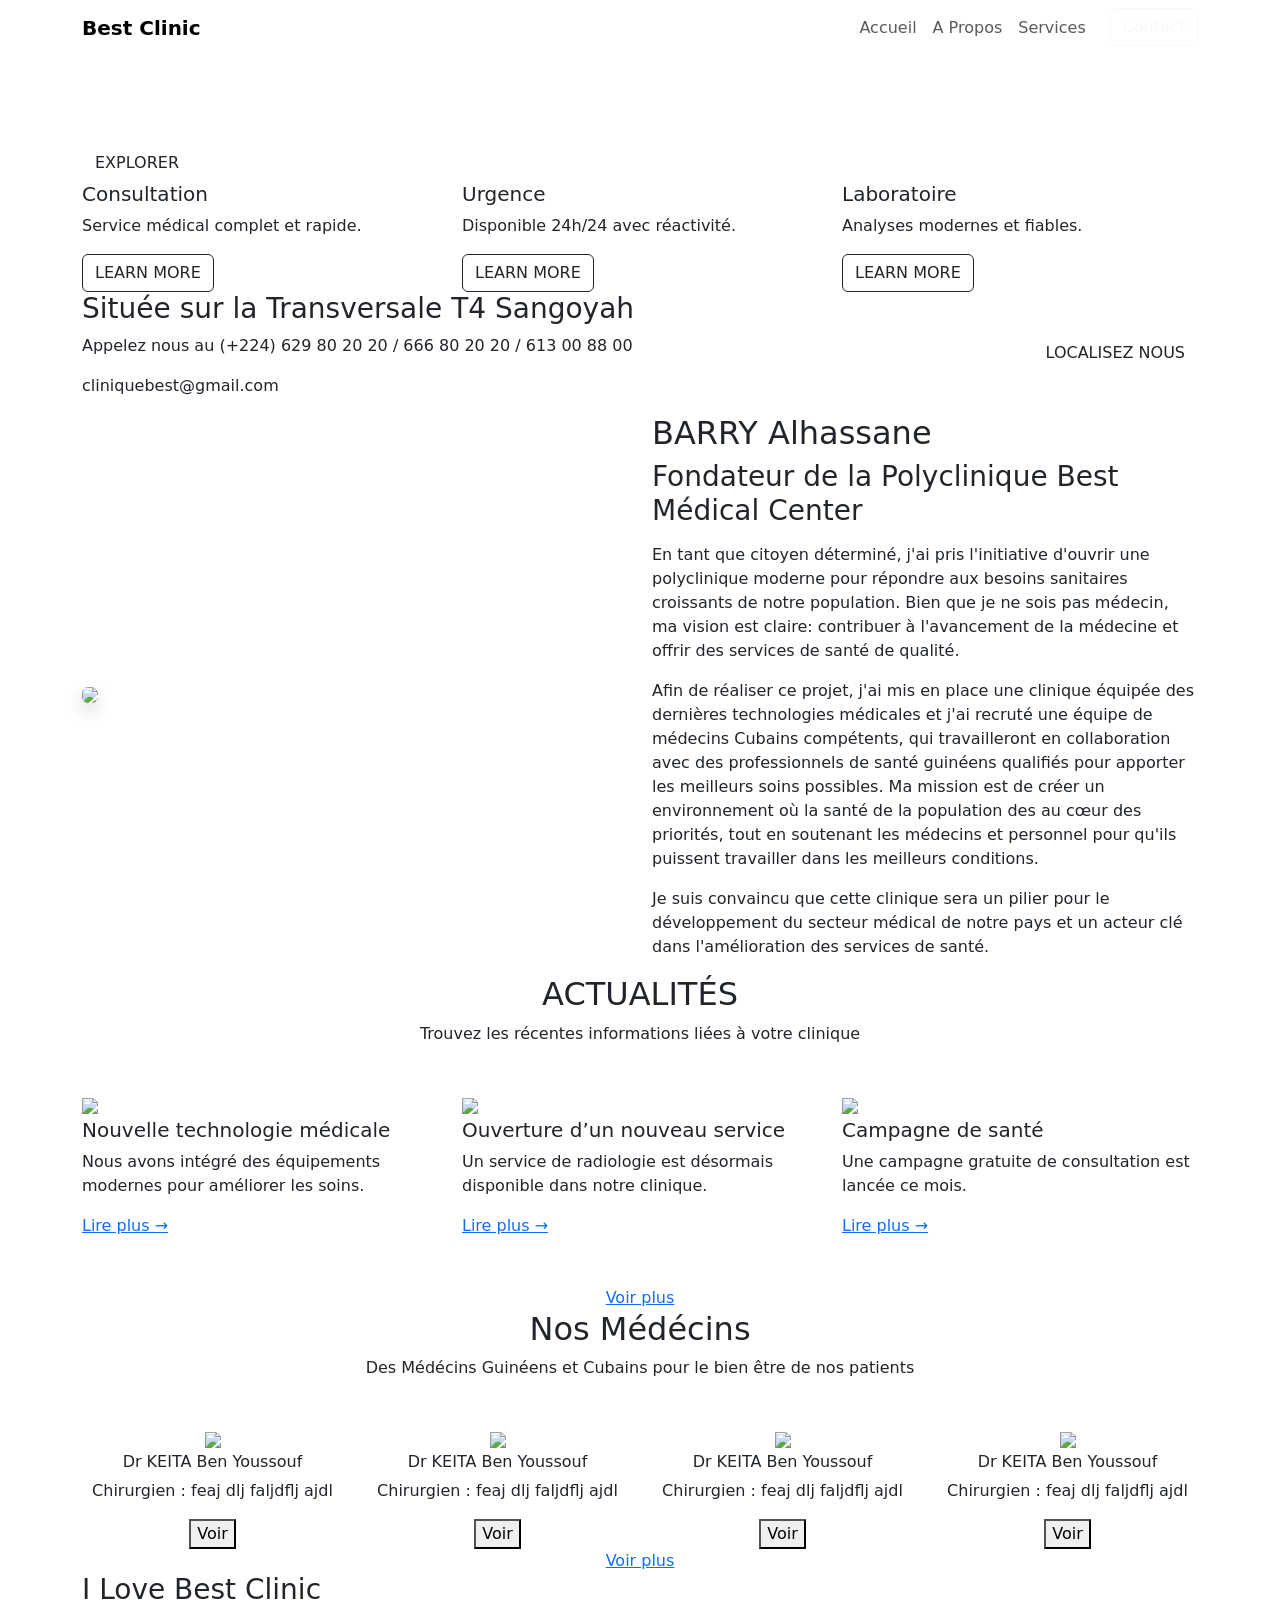
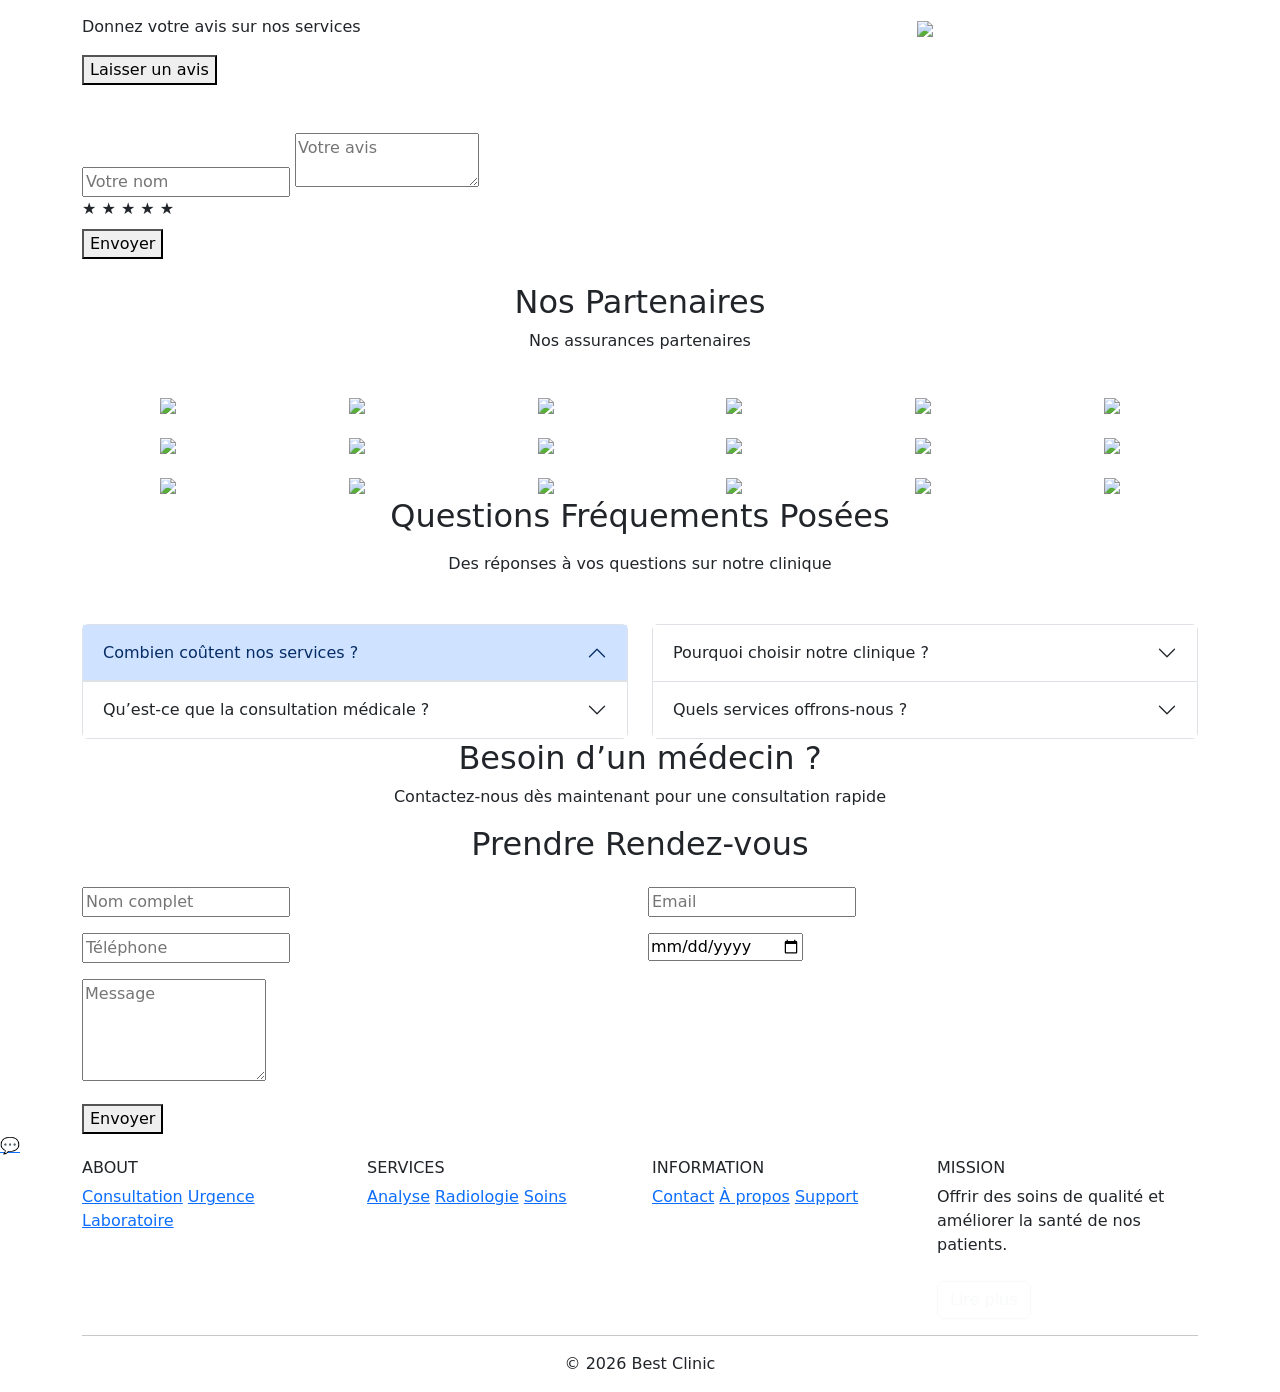
==== index.html @ c576cc49 "Add files via upload" ====
<!DOCTYPE html>
<html lang="fr">
<head>
<meta charset="UTF-8">
<title>Clinic Premium</title>
<meta name="viewport" content="width=device-width, initial-scale=1.0">

<link href="https://cdn.jsdelivr.net/npm/bootstrap@5.3.3/dist/css/bootstrap.min.css" rel="stylesheet">
<link rel="stylesheet" href="css/style.css">
</head>


<body>



<!-- NAVBAR -->
<nav class="navbar navbar-expand-lg fixed-top nav-stax">
<div class="container">
<a class="navbar-brand fw-bold" href="#">Best Clinic</a>

<button class="navbar-toggler" data-bs-toggle="collapse" data-bs-target="#menu">
<span class="navbar-toggler-icon"></span>
</button>

<div class="collapse navbar-collapse" id="menu">
<ul class="navbar-nav ms-auto">
<li class="nav-item"><a class="nav-link" href="#">Accueil</a></li>
<li class="nav-item"><a class="nav-link" href="#">A Propos</a></li>
<li class="nav-item"><a class="nav-link" href="#">Services</a></li>
<li class="nav-item">
<a class="btn btn-outline-light ms-3">Contact</a>
</li>
</ul>
</div>
</div>
</nav>

<!-- HERO -->
<section class="hero-stax">

<div class="overlay"></div>

<div class="container hero-content">
<div class="row">
<div class="col-md-6 text-white">

<h1 class="hero-title">Bienvenu sur votre site médical.</h1>

<p class="hero-text">
Clinique moderne avec équipements de pointe et équipe qualifiée.
</p>

<a href="#" class="btn btn-main">EXPLORER</a>

</div>
</div>
</div>

</section>

<!-- CARDS (FLOATING) -->
<section class="cards-stax">
<div class="container">

<div class="row g-4 justify-content-center">

<div class="col-md-4">
<div class="card-stax">
<h5>Consultation</h5>
<p>Service médical complet et rapide.</p>
<button class="btn btn-outline-dark">LEARN MORE</button>
</div>
</div>

<div class="col-md-4">
<div class="card-stax">
<h5>Urgence</h5>
<p>Disponible 24h/24 avec réactivité.</p>
<button class="btn btn-outline-dark">LEARN MORE</button>
</div>
</div>

<div class="col-md-4">
<div class="card-stax">
<h5>Laboratoire</h5>
<p>Analyses modernes et fiables.</p>
<button class="btn btn-outline-dark">LEARN MORE</button>
</div>
</div>

</div>

</div>

</section>


<section class="block-section">
<div class="container d-flex justify-content-between align-items-center">

<div>
<h3>Située sur la Transversale T4 Sangoyah</h3>
<p>Appelez nous au (+224) 629 80 20 20 / 666 80 20 20 / 613 00 88 00</p>
<p>cliniquebest@gmail.com</p>
</div>

<a href="#" class="btn btn-main">LOCALISEZ NOUS</a>

</div>
</section>



<section class="section-pro">
<div class="container">

<div class="row align-items-center">

<div class="col-md-6">
<img src="images/directeur.jpg" class="img-fluid rounded shadow">
</div>

<div class="col-md-6">
<h2>BARRY Alhassane </h2>
<h3>Fondateur de la Polyclinique Best Médical Center</h3>
<p>
<p>
En tant que citoyen déterminé, j'ai pris l'initiative d'ouvrir une polyclinique moderne pour répondre
aux besoins sanitaires croissants de notre population. Bien que je ne sois pas médecin, ma vision est claire:
 contribuer à l'avancement de la médecine et offrir des services de santé de qualité. 
</p>
<p>
Afin de réaliser ce projet, j'ai mis en place une clinique équipée des dernières technologies médicales 
et j'ai recruté une équipe de médecins Cubains compétents, qui travailleront en collaboration avec des 
professionnels de santé guinéens qualifiés pour apporter les meilleurs soins possibles. Ma mission est 
de créer un environnement où la santé de la population des au cœur des priorités, tout en soutenant les
 médecins et personnel pour qu'ils puissent travailler dans les meilleurs conditions.
</p>
Je suis convaincu que cette clinique sera un pilier pour le développement du secteur médical de notre
 pays et un acteur clé dans l'amélioration des services de santé.
</p>
</div>

</div>

</div>
</section>



<section class="actu-section">
<div class="container">

<div class="text-center mb-5">
<h2>ACTUALITÉS</h2>
<p>Trouvez les récentes informations liées à votre clinique</p>
</div>

<div class="row g-4">

<!-- CARD 1 -->
<div class="col-md-4">
<div class="actu-card">
<img src="images/drs5.jpg">
<div class="actu-content">
<h5>Nouvelle technologie médicale</h5>
<p>Nous avons intégré des équipements modernes pour améliorer les soins.</p>
<a href="#">Lire plus →</a>
</div>
</div>
</div>

<!-- CARD 2 -->
<div class="col-md-4">
<div class="actu-card">
<img src="images/drs4.jpg">
<div class="actu-content">
<h5>Ouverture d’un nouveau service</h5>
<p>Un service de radiologie est désormais disponible dans notre clinique.</p>
<a href="#">Lire plus →</a>
</div>
</div>
</div>

<!-- CARD 3 -->
<div class="col-md-4">
<div class="actu-card">
<img src="images/drs3.jpg">
<div class="actu-content">
<h5>Campagne de santé</h5>
<p>Une campagne gratuite de consultation est lancée ce mois.</p>
<a href="#">Lire plus →</a>
</div>
</div>
</div>

</div>

<!-- BOUTON -->
<div class="text-center mt-5">
<a href="#" class="btn-main">Voir plus</a>
</div>

</div>
</section>


<section class="shop-section">
<div class="container text-center">

<h2>Nos Médécins</h2>
<p class="subtitle">Des Médécins Guinéens et Cubains pour le bien être de nos patients</p>

<div class="row g-4 mt-4">

<div class="col-md-3">
<div class="product-card">
<img src="images/dir2.png">
<h6>Dr KEITA Ben Youssouf</h6>
<p>Chirurgien : feaj dlj faljdflj ajdl</p>
<button class="btn-outline-dark">Voir</button>
</div>
</div>

<div class="col-md-3">
<div class="product-card">
<img src="images/dir2.png">
<h6>Dr KEITA Ben Youssouf</h6>
<p>Chirurgien : feaj dlj faljdflj ajdl</p>
<button class="btn-outline-dark">Voir</button>
</div>
</div>

<div class="col-md-3">
<div class="product-card">
<img src="images/dir2.png">
<h6>Dr KEITA Ben Youssouf</h6>
<p>Chirurgien : feaj dlj faljdflj ajdl</p>
<button class="btn-outline-dark">Voir</button>
</div>
</div>

<div class="col-md-3">
<div class="product-card">
<img src="images/dir2.png">
<h6>Dr KEITA Ben Youssouf</h6>
<p>Chirurgien : feaj dlj faljdflj ajdl</p>
<button class="btn-outline-dark">Voir</button>
</div>
</div>

</div>

<a href="#" class="btn-main mt-4">Voir plus</a>

</div>
</section>


<section class="avis-section">
<div class="container">

<div class="row align-items-center">

<div class="col-md-6">
<h3>I Love Best Clinic</h3>
<p>Donnez votre avis sur nos services</p>

<button class="btn-main" onclick="toggleForm()">Laisser un avis</button>
</div>

<div class="col-md-6 text-center">
<img src="images/directeur.jpg" class="img-fluid avis-img">
</div>

</div>

<!-- FORMULAIRE -->
<div id="avisForm" class="avis-form mt-5">

<input type="text" id="nom" placeholder="Votre nom">

<textarea id="message" placeholder="Votre avis"></textarea>

<!-- ETOILES -->
<div class="stars">
<span onclick="setRating(1)">★</span>
<span onclick="setRating(2)">★</span>
<span onclick="setRating(3)">★</span>
<span onclick="setRating(4)">★</span>
<span onclick="setRating(5)">★</span>
</div>

<button onclick="addComment()" class="btn-main mt-2">Envoyer</button>

</div>

<!-- LISTE -->
<div id="commentsList" class="mt-4"></div>

</div>
</section>


<section class="partners-section">
<div class="container text-center">

<h2>Nos Partenaires</h2>
<p class="subtitle">Nos assurances partenaires</p>

<div class="row g-3 mt-4">

<!-- 20 LOGOS -->
<!-- Tu peux remplacer les images -->

<div class="col-6 col-md-3 col-lg-2">
<div class="partner-card">
<img src="images/ass1.png">
</div>
</div>

<div class="col-6 col-md-3 col-lg-2">
<div class="partner-card">
<img src="images/ass2.png">
</div>
</div>

<div class="col-6 col-md-3 col-lg-2">
<div class="partner-card">
<img src="images/ass3.jpg">
</div>
</div>

<div class="col-6 col-md-3 col-lg-2">
<div class="partner-card">
<img src="images/ass4.jpg">
</div>
</div>

<div class="col-6 col-md-3 col-lg-2">
<div class="partner-card">
<img src="images/ass5.png">
</div>
</div>

<div class="col-6 col-md-3 col-lg-2">
<div class="partner-card">
<img src="images/ass6.jpg">
</div>
</div>

<!-- DUPLIQUE jusqu'à 20 -->
<div class="col-6 col-md-3 col-lg-2"><div class="partner-card"><img src="images/ass1.png"></div></div>
<div class="col-6 col-md-3 col-lg-2"><div class="partner-card"><img src="images/ass2.png"></div></div>
<div class="col-6 col-md-3 col-lg-2"><div class="partner-card"><img src="images/ass3.jpg"></div></div>
<div class="col-6 col-md-3 col-lg-2"><div class="partner-card"><img src="images/ass4.jpg"></div></div>
<div class="col-6 col-md-3 col-lg-2"><div class="partner-card"><img src="images/ass5.png"></div></div>
<div class="col-6 col-md-3 col-lg-2"><div class="partner-card"><img src="images/ass6.jpg"></div></div>
<div class="col-6 col-md-3 col-lg-2"><div class="partner-card"><img src="images/ass7.png"></div></div>
<div class="col-6 col-md-3 col-lg-2"><div class="partner-card"><img src="images/ass8.png"></div></div>
<div class="col-6 col-md-3 col-lg-2"><div class="partner-card"><img src="images/ass8.png"></div></div>
<div class="col-6 col-md-3 col-lg-2"><div class="partner-card"><img src="images/sogeac.png"></div></div>
<div class="col-6 col-md-3 col-lg-2"><div class="partner-card"><img src="images/ass4.jpg"></div></div>
<div class="col-6 col-md-3 col-lg-2"><div class="partner-card"><img src="images/ass4.jpg"></div></div>

</div>

</div>
</section>

<section class="faq-section">
<div class="container">

<h2 class="text-center mb-3">Questions Fréquements Posées</h2>
<p class="text-center subtitle mb-5">
Des réponses à vos questions sur notre clinique
</p>

<div class="row">

<div class="col-md-6">

<div class="accordion" id="faq1">

<div class="accordion-item">
<button class="accordion-button" data-bs-toggle="collapse" data-bs-target="#q1">
Combien coûtent nos services ?
</button>
<div id="q1" class="accordion-collapse collapse">
<div class="accordion-body">
Les prix varient selon le service choisi.
</div>
</div>
</div>

<div class="accordion-item">
<button class="accordion-button collapsed" data-bs-toggle="collapse" data-bs-target="#q2">
Qu’est-ce que la consultation médicale ?
</button>
<div id="q2" class="accordion-collapse collapse">
<div class="accordion-body">
Un examen complet avec un médecin qualifié.
</div>
</div>
</div>

</div>

</div>

<div class="col-md-6">

<div class="accordion" id="faq2">

<div class="accordion-item">
<button class="accordion-button collapsed" data-bs-toggle="collapse" data-bs-target="#q3">
Pourquoi choisir notre clinique ?
</button>
<div id="q3" class="accordion-collapse collapse">
<div class="accordion-body">
Nous offrons des soins modernes et professionnels.
</div>
</div>
</div>

<div class="accordion-item">
<button class="accordion-button collapsed" data-bs-toggle="collapse" data-bs-target="#q4">
Quels services offrons-nous ?
</button>
<div id="q4" class="accordion-collapse collapse">
<div class="accordion-body">
Consultation, urgence, laboratoire et plus.
</div>
</div>
</div>

</div>

</div>

</div>

</div>
</section>


<section class="cta-section text-center">

<h2>Besoin d’un médecin ?</h2>
<p>Contactez-nous dès maintenant pour une consultation rapide</p>


</section>



<section class="rdv-section">
<div class="container">

<h2 class="text-center mb-4">Prendre Rendez-vous</h2>

<form class="rdv-form">

<div class="row g-3">

<div class="col-md-6">
<input type="text" placeholder="Nom complet" required>
</div>

<div class="col-md-6">
<input type="email" placeholder="Email" required>
</div>

<div class="col-md-6">
<input type="tel" placeholder="Téléphone" required>
</div>

<div class="col-md-6">
<input type="date" required>
</div>

<div class="col-12">
<textarea placeholder="Message" rows="4"></textarea>
</div>

</div>

<button class="btn-main mt-3">Envoyer</button>

</form>

</div>
</section>


<a href="https://wa.me/224XXXXXXXXX" class="whatsapp-btn">💬</a>





<footer class="footer-stax">
<div class="container">

<div class="row">

<div class="col-md-3">
<h6>ABOUT</h6>
<a href="#">Consultation</a>
<a href="#">Urgence</a>
<a href="#">Laboratoire</a>
</div>

<div class="col-md-3">
<h6>SERVICES</h6>
<a href="#">Analyse</a>
<a href="#">Radiologie</a>
<a href="#">Soins</a>
</div>

<div class="col-md-3">
<h6>INFORMATION</h6>
<a href="#">Contact</a>
<a href="#">À propos</a>
<a href="#">Support</a>
</div>

<div class="col-md-3">
<h6>MISSION</h6>
<p>
Offrir des soins de qualité et améliorer la santé de nos patients.
</p>

<a href="#" class="btn btn-outline-light mt-2">Lire plus</a>
</div>

</div>

<hr>

<div class="text-center mt-3">
<p>© 2026 Best Clinic</p>
</div>

</div>
</footer>



<script src="https://cdn.jsdelivr.net/npm/bootstrap@5.3.3/dist/js/bootstrap.bundle.min.js"></script>

<script>
window.addEventListener("scroll", function() {
document.querySelector(".nav-stax").classList.toggle("scrolled", window.scrollY > 50);
});
</script>


<script>
const elements = document.querySelectorAll('.fade-up');

window.addEventListener('scroll', () => {
    elements.forEach(el => {
        const pos = el.getBoundingClientRect().top;
        if (pos < window.innerHeight - 50) {
            el.classList.add('show');
        }
    });
});
</script>

<script>
let rating = 0;

function toggleForm() {
    let form = document.getElementById("avisForm");
    form.style.display = form.style.display === "block" ? "none" : "block";
}

function setRating(r) {
    rating = r;

    document.querySelectorAll(".stars span").forEach((star, index) => {
        star.classList.toggle("active", index < r);
    });
}

function addComment() {
    let nom = document.getElementById("nom").value;
    let message = document.getElementById("message").value;

    if(nom === "" || message === "" || rating === 0) return;

    let comment = { nom, message, rating };

    let comments = JSON.parse(localStorage.getItem("comments")) || [];
    comments.push(comment);
    localStorage.setItem("comments", JSON.stringify(comments));

    displayComments();

    document.getElementById("nom").value = "";
    document.getElementById("message").value = "";
}

function displayComments() {
    let comments = JSON.parse(localStorage.getItem("comments")) || [];
    let list = document.getElementById("commentsList");
    list.innerHTML = "";

    comments.forEach(c => {
        let stars = "★".repeat(c.rating) + "☆".repeat(5 - c.rating);

        let div = document.createElement("div");
        div.classList.add("comment-box");

        div.innerHTML = `
            <strong>${c.nom}</strong>
            <p>${stars}</p>
            <p>${c.message}</p>
        `;

        list.appendChild(div);
    });
}

window.onload = displayComments;
</script>

<script>
const faders = document.querySelectorAll('.fade-in');

window.addEventListener('scroll', () => {
    faders.forEach(el => {
        if (el.getBoundingClientRect().top < window.innerHeight - 50) {
            el.classList.add('show');
        }
    });
});
</script>

</body>

</html>
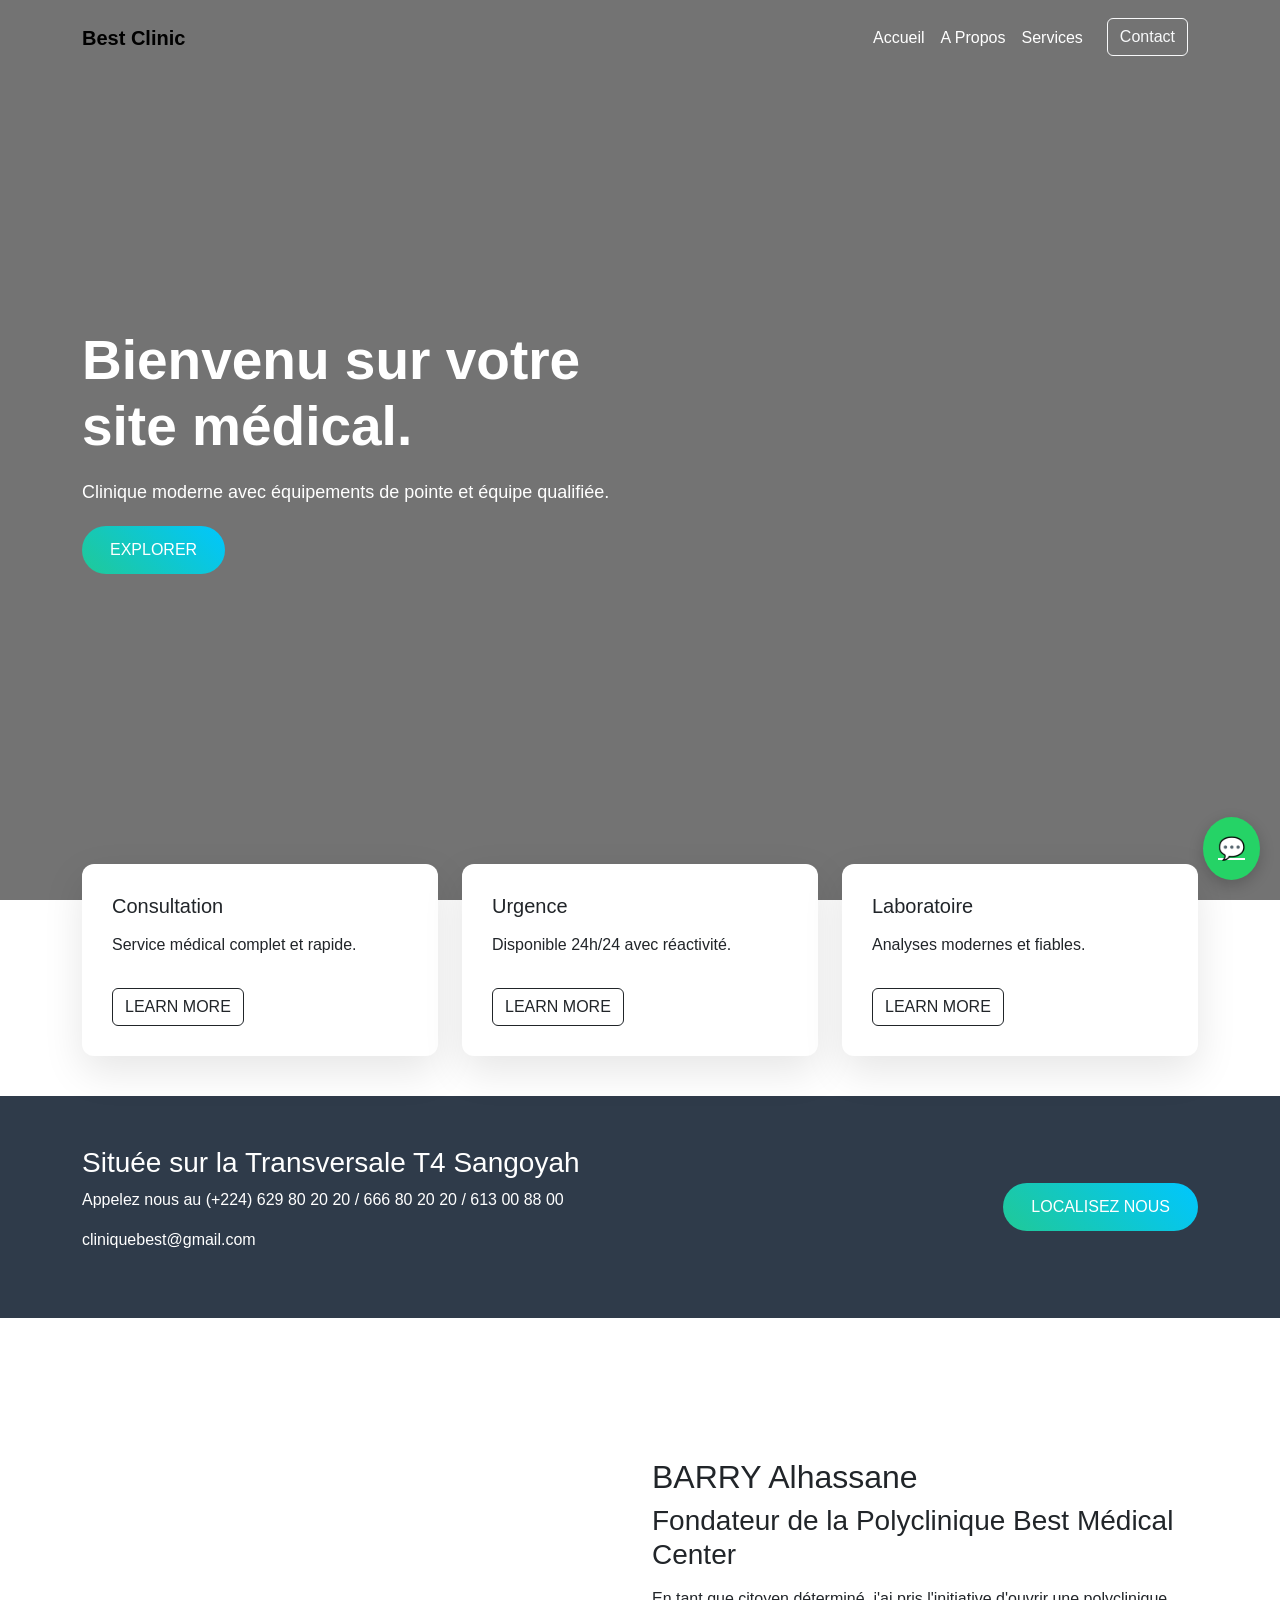
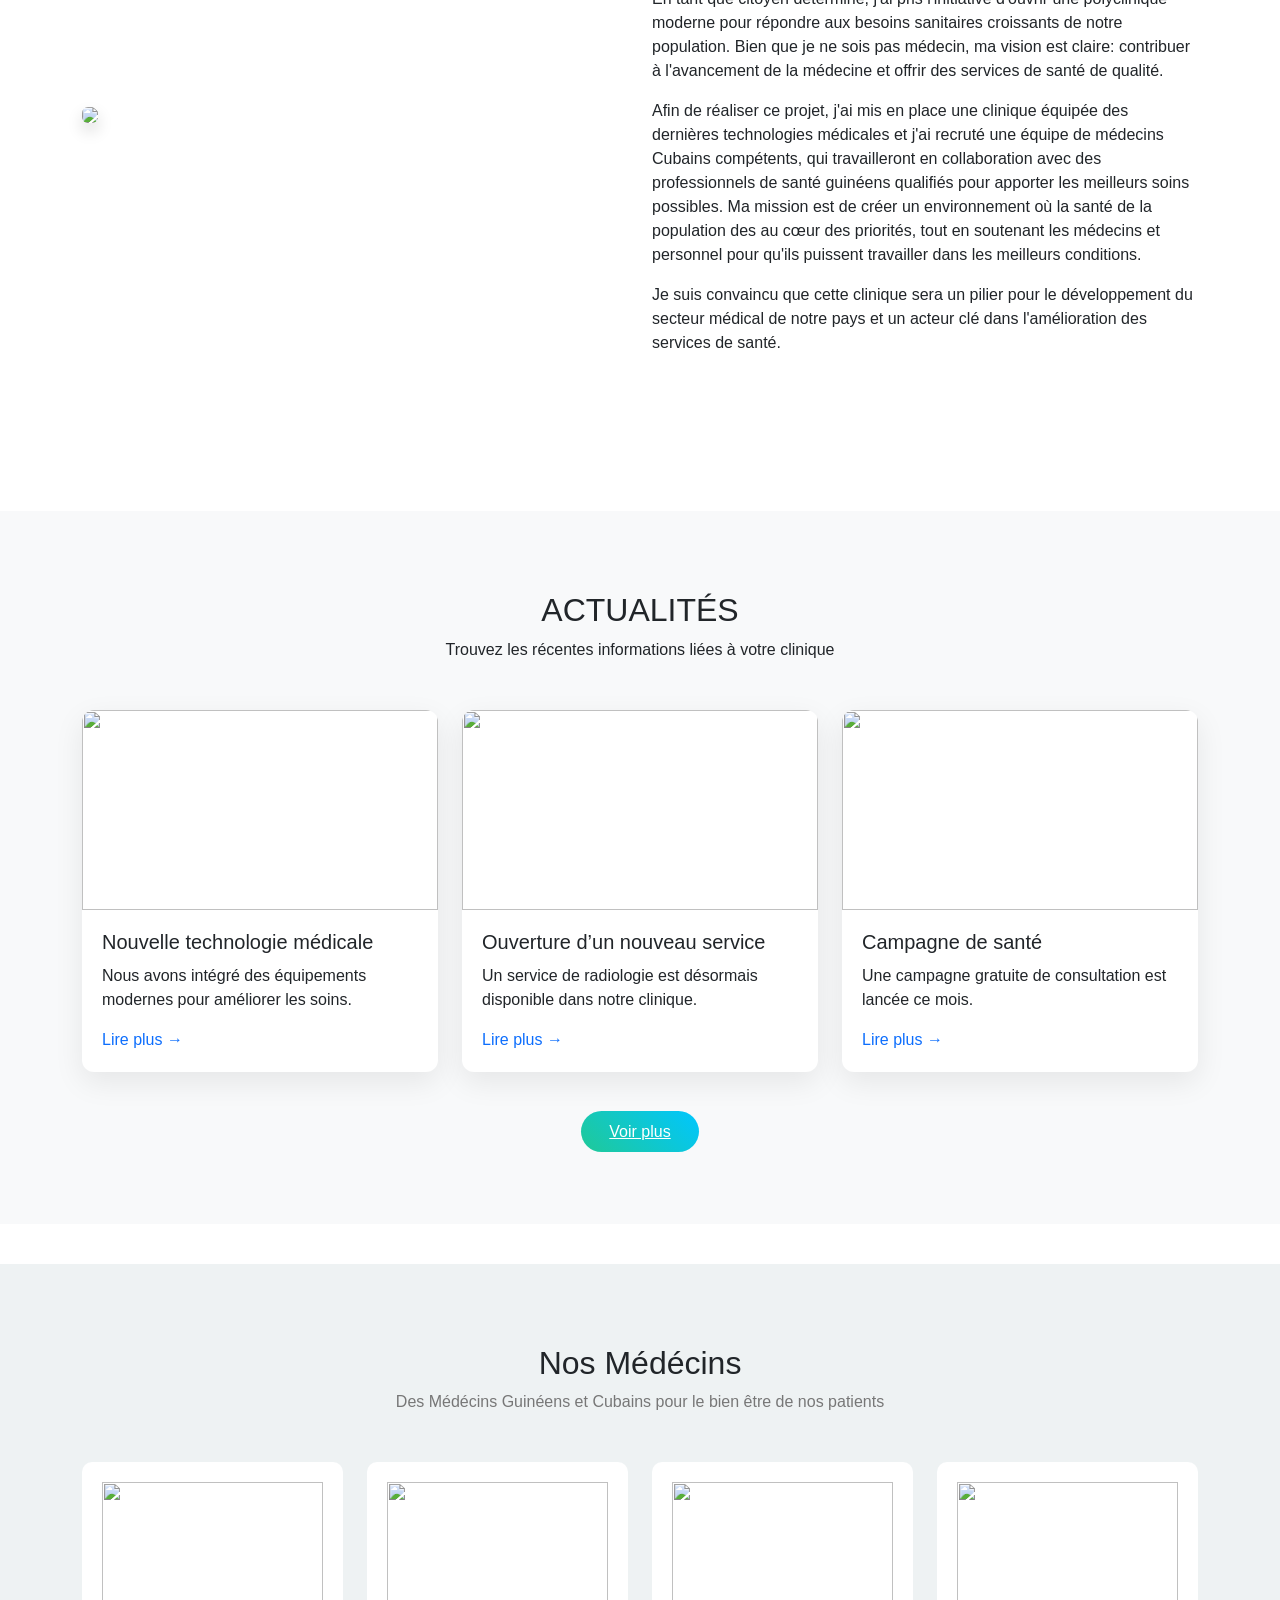
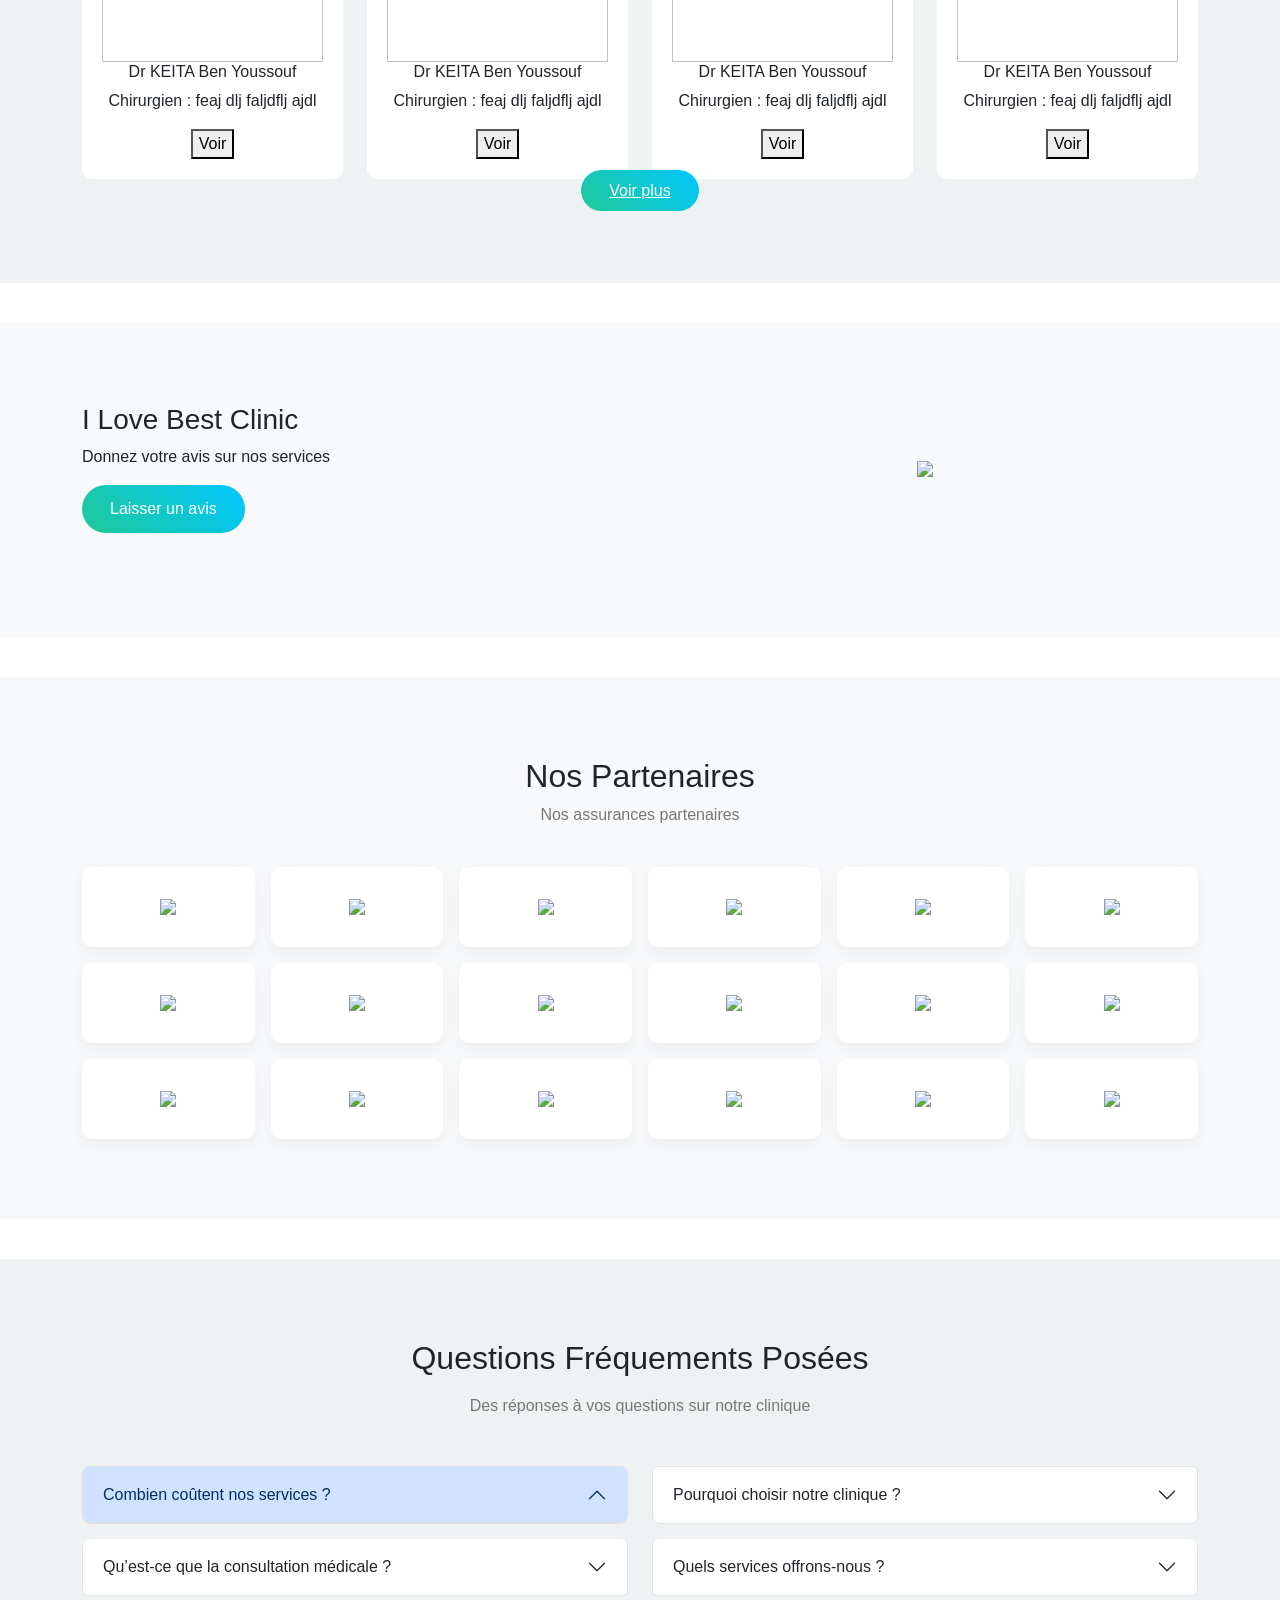
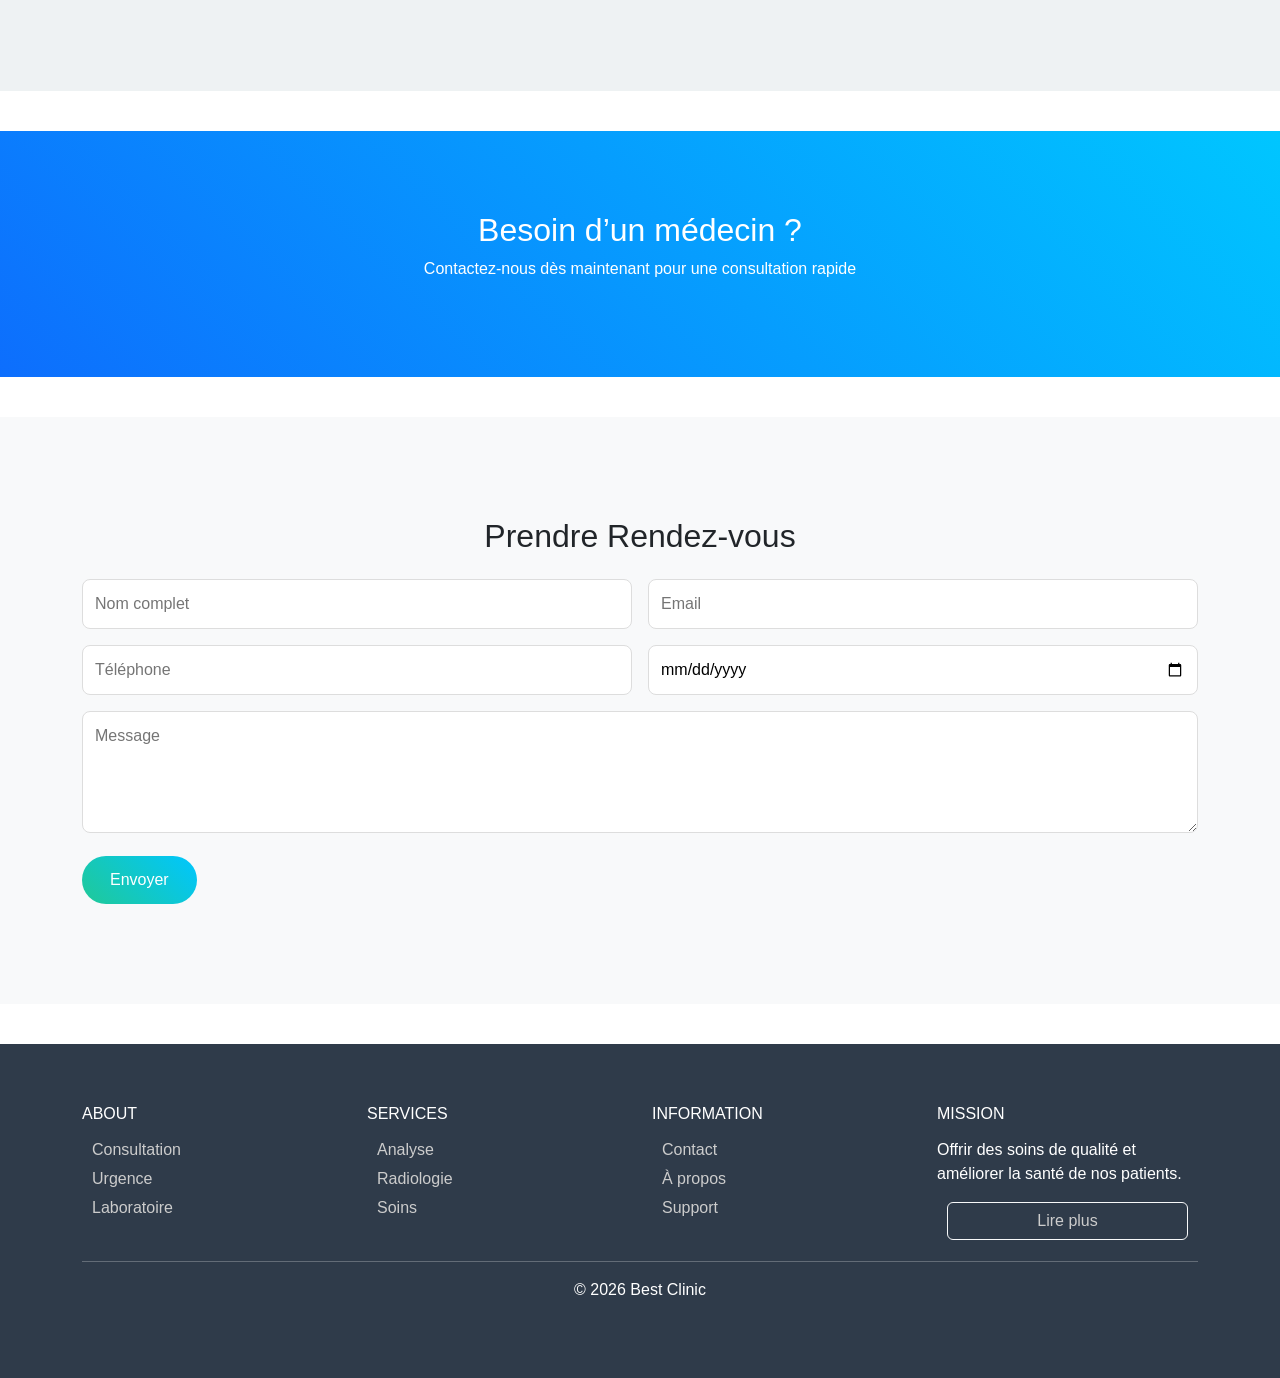
==== commit 5b7fb2c0: "Update index.html" ====
--- a/index.html
+++ b/index.html
@@ -6,7 +6,7 @@
 <meta name="viewport" content="width=device-width, initial-scale=1.0">
 
 <link href="https://cdn.jsdelivr.net/npm/bootstrap@5.3.3/dist/css/bootstrap.min.css" rel="stylesheet">
-<link rel="stylesheet" href="css/style.css">
+<link rel="stylesheet" href="style.css">
 </head>
 
 
@@ -642,4 +642,4 @@
 
 </body>
 
-</html>+</html>
--- a/style.css
+++ b/style.css
@@ -0,0 +1,543 @@
+body {
+    font-family: 'Segoe UI', sans-serif;
+}
+
+/* NAVBAR */
+.nav-stax {
+    background: transparent;
+    transition: 0.3s;
+}
+
+.nav-stax .nav-link {
+    color: white;
+}
+
+.nav-stax.scrolled {
+    background: white;
+    box-shadow: 0 5px 20px rgba(0,0,0,0.1);
+}
+
+.nav-stax.scrolled .nav-link {
+    color: black;
+}
+
+/* HERO */
+.hero-stax {
+    height: 100vh;
+    background: url('images/ass') center/cover no-repeat;
+    position: relative;
+    display: flex;
+    align-items: center;
+}
+
+.overlay {
+    position: absolute;
+    width: 100%;
+    height: 100%;
+    background: rgba(0,0,0,0.55);
+}
+
+.hero-content {
+    position: relative;
+}
+
+.hero-title {
+    font-size: 55px;
+    font-weight: bold;
+    line-height: 1.2;
+}
+
+.hero-text {
+    margin: 20px 0;
+    font-size: 18px;
+}
+
+/* BUTTON */
+.btn-main {
+    background: #20c997;
+    color: white;
+    padding: 12px 25px;
+    border-radius: 30px;
+}
+
+/* CARDS */
+.cards-stax {
+    margin-top: -100px;
+}
+
+.card-stax {
+
+    background: #ffffff !important;
+    padding: 30px;
+    border-radius: 12px;
+    text-align: left;
+    box-shadow: 0 15px 40px rgba(0,0,0,0.1);
+    transition: 0.3s;
+    position: relative;
+    z-index: 2;
+}
+
+.actu-section {
+    padding: 80px 0;
+    background: #f8f9fa;
+}
+
+/* CARD */
+.actu-card {
+    background: white;
+    border-radius: 12px;
+    overflow: hidden;
+    box-shadow: 0 10px 30px rgba(0,0,0,0.08);
+    transition: 0.3s;
+}
+
+.actu-card img {
+    width: 100%;
+    height: 200px;
+    object-fit: cover;
+}
+
+.actu-content {
+    padding: 20px;
+}
+
+.actu-content h5 {
+    margin-bottom: 10px;
+}
+
+.actu-content a {
+    text-decoration: none;
+    color: #0d6efd;
+    font-weight: 500;
+}
+
+.actu-card:hover {
+    transform: translateY(-8px);
+}
+
+.avis-section {
+    padding: 80px 0;
+    background: #f8f9fa;
+}
+
+.avis-img {
+    max-height: 300px;
+}
+
+/* FORM */
+.avis-form {
+    display: none;
+}
+
+.avis-form input,
+.avis-form textarea {
+    width: 100%;
+    margin-bottom: 10px;
+    padding: 10px;
+    border-radius: 6px;
+    border: 1px solid #ccc;
+}
+
+.stars span {
+    font-size: 25px;
+    cursor: pointer;
+    color: #ccc;
+}
+
+.stars span.active {
+    color: gold;
+}
+
+.comment-box {
+    background: white;
+    padding: 15px;
+    border-radius: 10px;
+    margin-bottom: 10px;
+    box-shadow: 0 5px 15px rgba(0,0,0,0.05);
+}
+
+
+.card-stax:hover {
+    transform: translateY(-10px);
+}
+
+.card-stax h5 {
+    margin-bottom: 15px;
+}
+
+.card-stax button {
+    margin-top: 15px;
+}
+
+
+.block-section {
+    background: #2f3b4a;
+    color: white;
+    padding: 50px 0;
+}
+
+
+.split-section {
+    padding: 80px 0;
+    background: #f8f9fa;
+}
+
+.footer-stax {
+    background: #111;
+    color: white;
+    padding: 50px 0;
+}
+
+.footer-stax a {
+    color: #ccc;
+    margin: 0 10px;
+    text-decoration: none;
+}
+
+.footer-stax a:hover {
+    color: white;
+}
+
+
+.shop-section {
+    background: #eef2f3;
+    padding: 80px 0;
+}
+
+.subtitle {
+    color: #777;
+}
+
+.product-card {
+    background: white;
+    padding: 20px;
+    border-radius: 10px;
+    text-align: center;
+    transition: 0.3s;
+}
+
+.product-card img {
+    width: 100%;
+    height: 180px;
+    object-fit: cover;
+}
+
+.product-card:hover {
+    transform: translateY(-8px);
+}
+
+.testimonial-section {
+    padding: 80px 0;
+    background: #f8f9fa;
+}
+
+.testimonial-img {
+    max-height: 300px;
+}
+
+.portfolio-section {
+    padding: 80px 0;
+}
+
+.grid-img {
+    width: 100%;
+    height: 200px;
+    object-fit: cover;
+    border-radius: 10px;
+    transition: 0.3s;
+}
+
+.grid-img:hover {
+    transform: scale(1.05);
+}
+
+
+.faq-section {
+    background: #eef2f3;
+    padding: 80px 0;
+}
+
+.accordion-item {
+    margin-bottom: 15px;
+    border-radius: 8px;
+    overflow: hidden;
+}
+
+.accordion-button {
+    font-weight: 500;
+}
+
+
+.footer-stax {
+    background: #2f3b4a;
+    color: white;
+    padding: 60px 0;
+}
+
+.footer-stax h6 {
+    margin-bottom: 15px;
+}
+
+.footer-stax a {
+    display: block;
+    color: #ccc;
+    text-decoration: none;
+    margin-bottom: 5px;
+}
+
+.footer-stax a:hover {
+    color: white;
+}
+
+.footer-stax hr {
+    background: #555;
+}
+
+/* ANIMATION AU SCROLL */
+.fade-up {
+    opacity: 0;
+    transform: translateY(40px);
+    transition: 0.8s;
+}
+
+.fade-up.show {
+    opacity: 1;
+    transform: translateY(0);
+}
+
+.card-stax {
+    transition: all 0.4s ease;
+}
+
+.card-stax:hover {
+    transform: translateY(-12px) scale(1.02);
+    box-shadow: 0 25px 60px rgba(0,0,0,0.15);
+}
+
+.btn-main {
+    background: linear-gradient(45deg, #20c997, #00c6ff);
+    color: white;
+    padding: 12px 28px;
+    border-radius: 50px;
+    border: none;
+    transition: 0.4s;
+}
+
+.btn-main:hover {
+    transform: scale(1.08);
+    box-shadow: 0 10px 30px rgba(0,0,0,0.2);
+}
+
+.nav-stax {
+    transition: 0.3s;
+}
+
+.nav-stax.scrolled {
+    background: white;
+    box-shadow: 0 5px 20px rgba(0,0,0,0.1);
+}
+
+.grid-img {
+    transition: 0.4s;
+}
+
+.grid-img:hover {
+    transform: scale(1.07);
+}
+
+
+#loader {
+    position: fixed;
+    width: 100%;
+    height: 100%;
+    background: white;
+    z-index: 9999;
+}
+
+#loader::after {
+    content: "";
+    position: absolute;
+    top: 50%;
+    left: 50%;
+    width: 40px;
+    height: 40px;
+    border: 5px solid #0d6efd;
+    border-top: 5px solid transparent;
+    border-radius: 50%;
+    animation: spin 1s linear infinite;
+}
+
+@keyframes spin {
+    100% { transform: rotate(360deg); }
+}
+
+.section-pro {
+    padding: 100px 0;
+}
+
+.rdv-section {
+    padding: 100px 0;
+    background: #f8f9fa;
+}
+
+.rdv-form input,
+.rdv-form textarea {
+    width: 100%;
+    padding: 12px;
+    border-radius: 8px;
+    border: 1px solid #ddd;
+}
+
+.rdv-form input:focus,
+.rdv-form textarea:focus {
+    outline: none;
+    border-color: #0d6efd;
+}
+
+.whatsapp-btn {
+    position: fixed;
+    bottom: 20px;
+    right: 20px;
+    background: #25D366;
+    color: white;
+    font-size: 22px;
+    padding: 15px;
+    border-radius: 50%;
+    z-index: 999;
+    box-shadow: 0 5px 15px rgba(0,0,0,0.2);
+}
+
+.navbar-toggler {
+    border: none;
+}
+
+.navbar-collapse {
+    
+    padding: 10px;
+}
+
+.cta-section {
+    background: linear-gradient(45deg, #0d6efd, #00c6ff);
+    color: white;
+    padding: 80px 0;
+}
+
+.partners-section {
+    padding: 80px 0;
+    background: #f8f9fa;
+}
+
+.partner-card {
+    background: white;
+    padding: 15px;
+    border-radius: 10px;
+    display: flex;
+    align-items: center;
+    justify-content: center;
+    height: 80px;
+    transition: 0.3s;
+    box-shadow: 0 5px 15px rgba(0,0,0,0.05);
+}
+
+.partner-card img {
+    max-width: 100%;
+    max-height: 50px;
+    object-fit: contain;
+}
+
+/* HOVER PRO */
+.partner-card:hover {
+    transform: scale(1.05);
+    box-shadow: 0 10px 25px rgba(0,0,0,0.1);
+}
+
+@media (max-width: 768px) {
+
+.card-stax {
+    text-align: center;
+}
+
+.cards-stax {
+    margin-top: 0;
+}
+
+}
+
+/* MOBILE HERO */
+@media (max-width: 768px) {
+
+.hero-title {
+    font-size: 28px;
+    text-align: center;
+}
+
+.hero-text {
+    font-size: 14px;
+    text-align: center;
+}
+
+.hero-content {
+    text-align: center;
+}
+
+.hero-stax {
+    height: 80vh;
+}
+
+}
+
+@media (max-width: 768px) {
+
+.nav-stax {
+    background: white !important;
+}
+
+.nav-link {
+    color: black !important;
+    text-align: center;
+    padding: 10px;
+}
+
+}
+
+
+@media (max-width: 768px) {
+
+.slide-track img {
+    width: 120px;
+    margin: 0 10px;
+}
+
+}
+
+@media (max-width: 768px) {
+
+.rdv-form input,
+.rdv-form textarea {
+    font-size: 14px;
+}
+
+}
+
+
+html {
+    scroll-behavior: smooth;
+}
+
+
+
+.fade-in {
+    opacity: 0;
+    transform: translateY(20px);
+    transition: 0.8s;
+}
+
+.fade-in.show {
+    opacity: 1;
+    transform: translateY(0);
+}
+
+/* ESPACE ENTRE SECTIONS */
+section {
+    margin-bottom: 40px;
+}
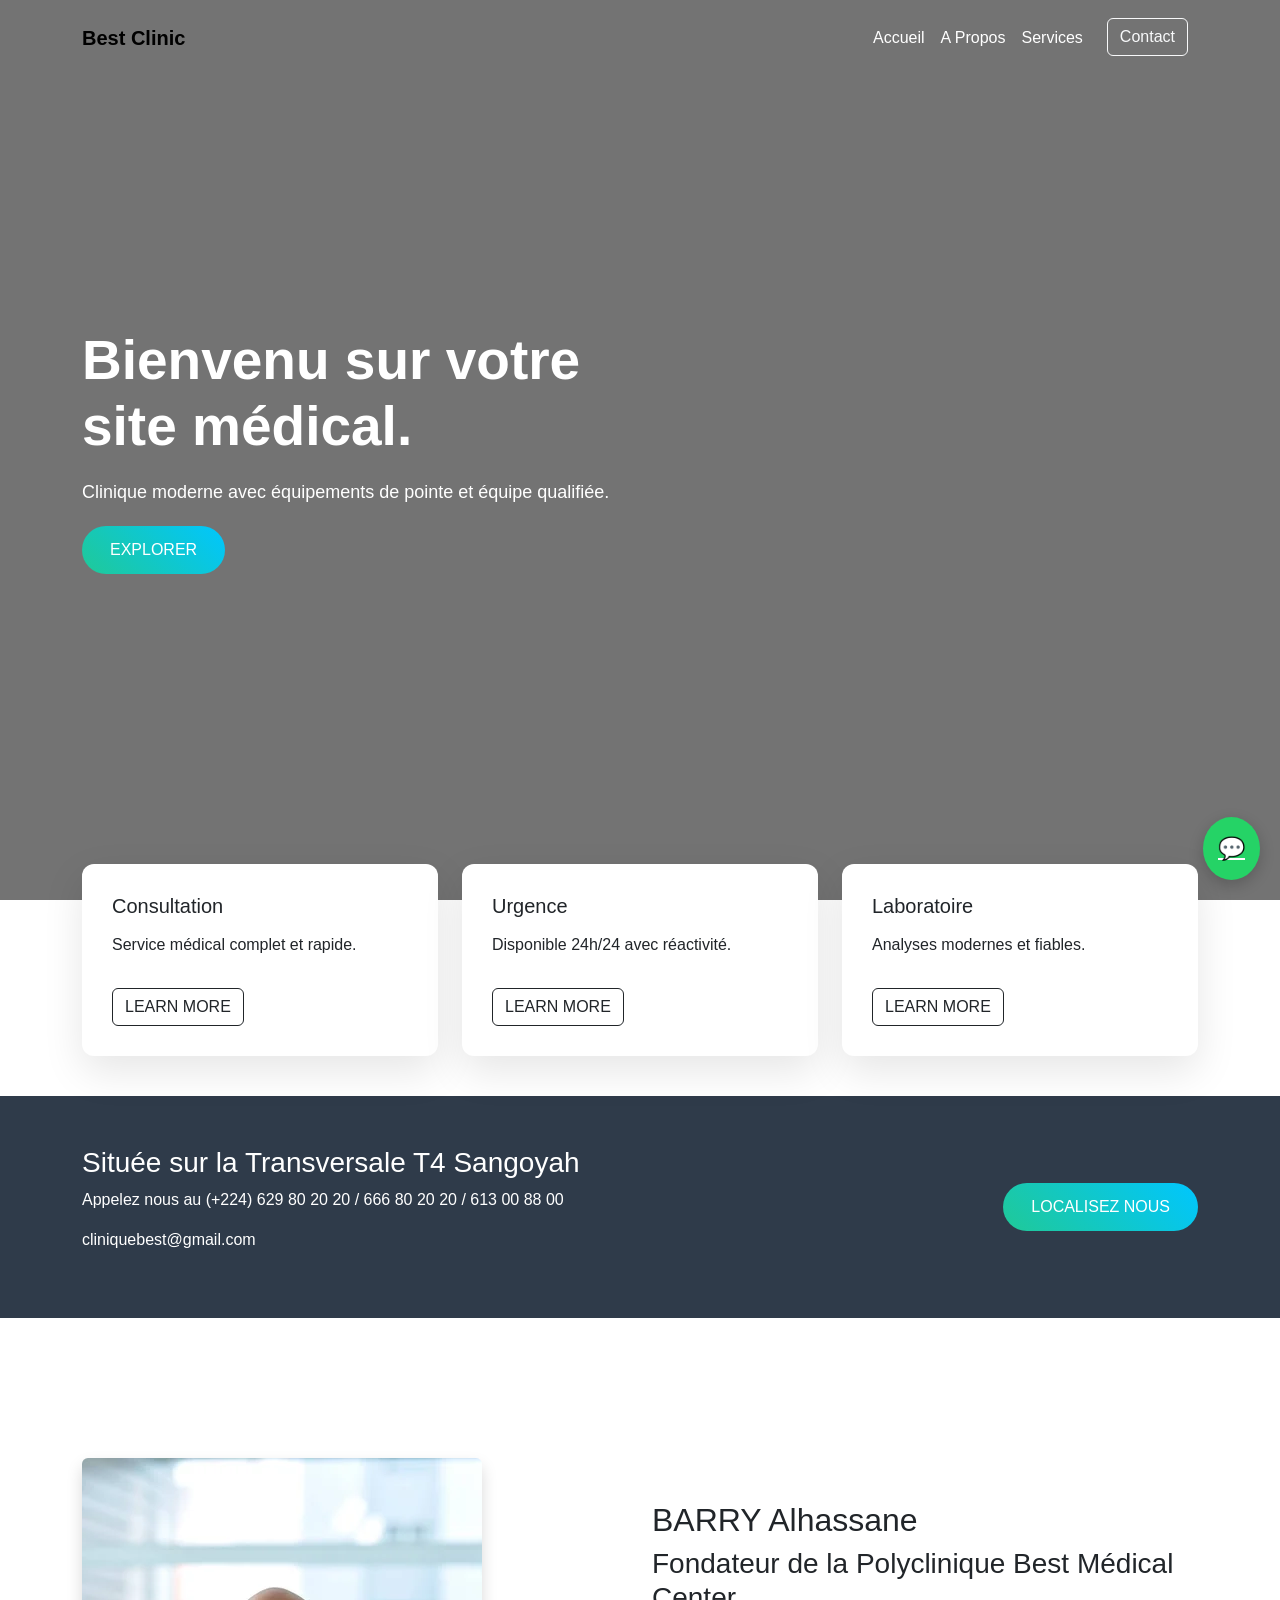
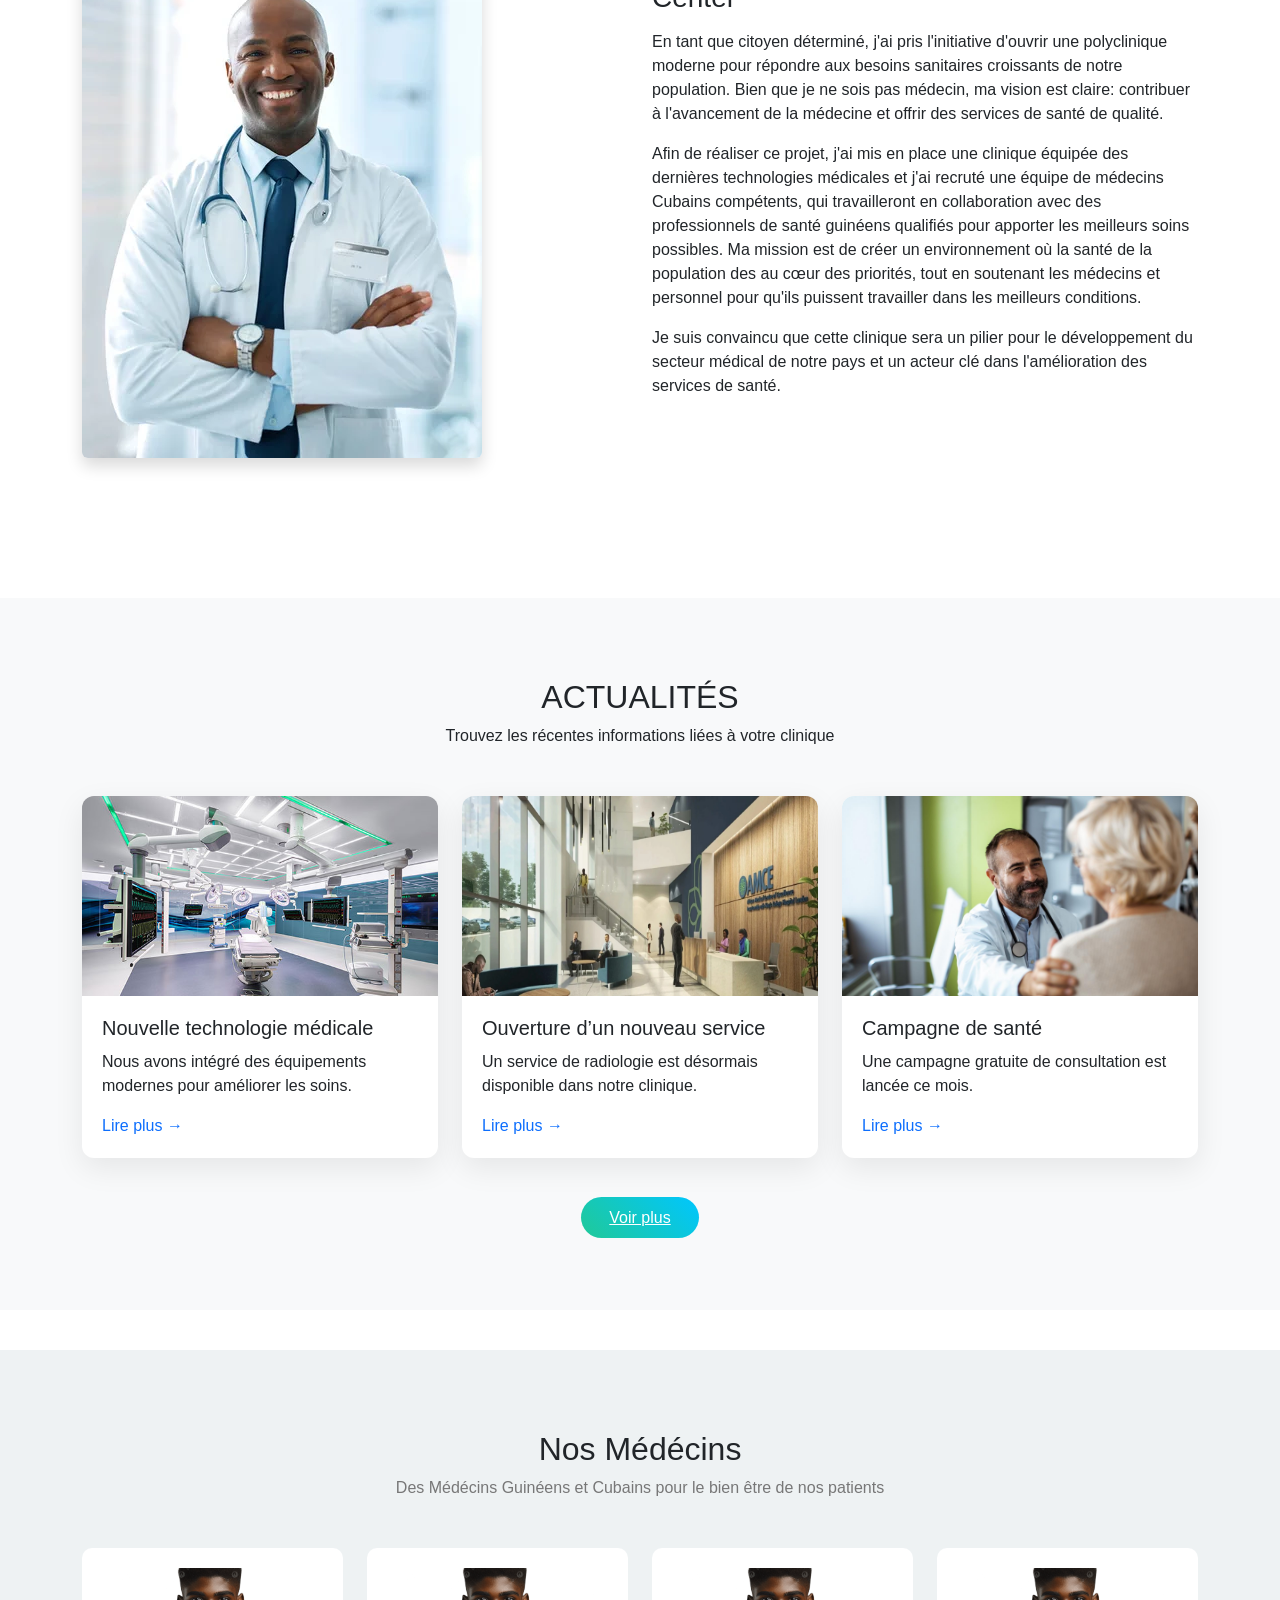
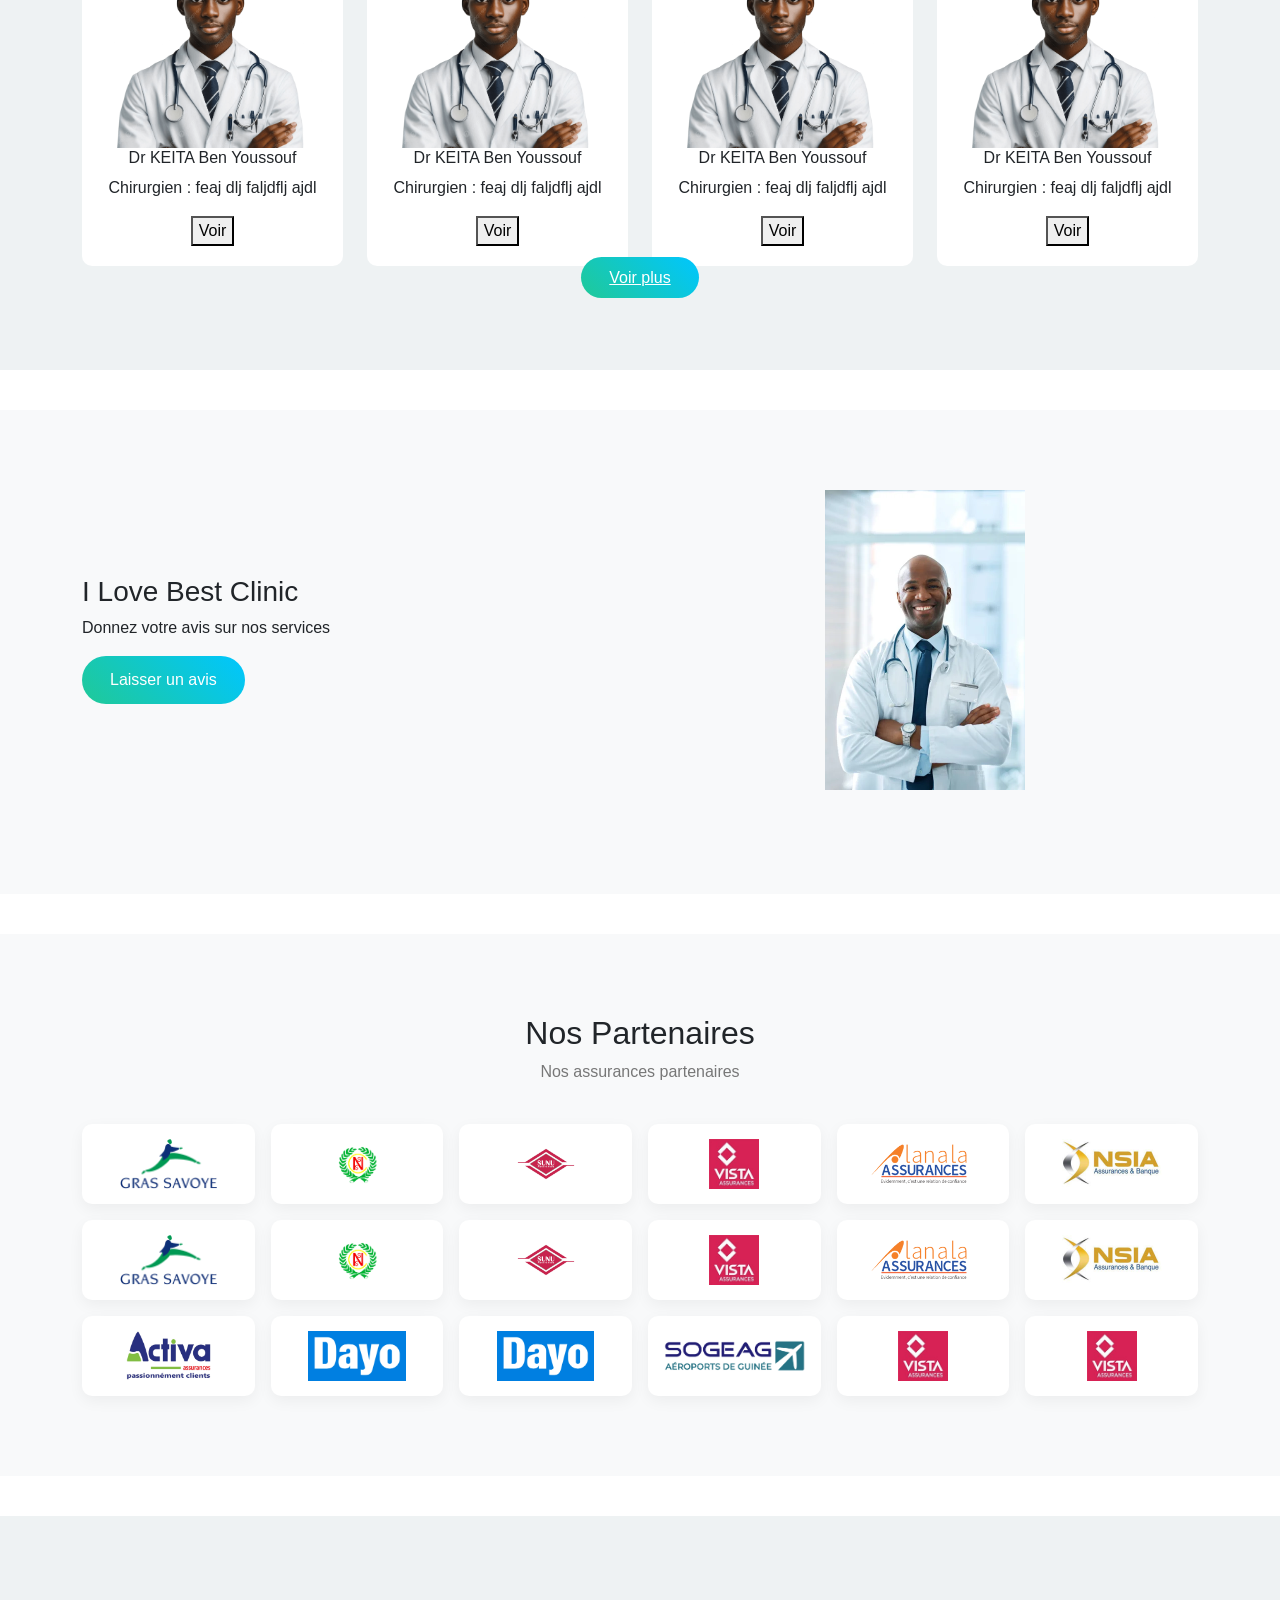
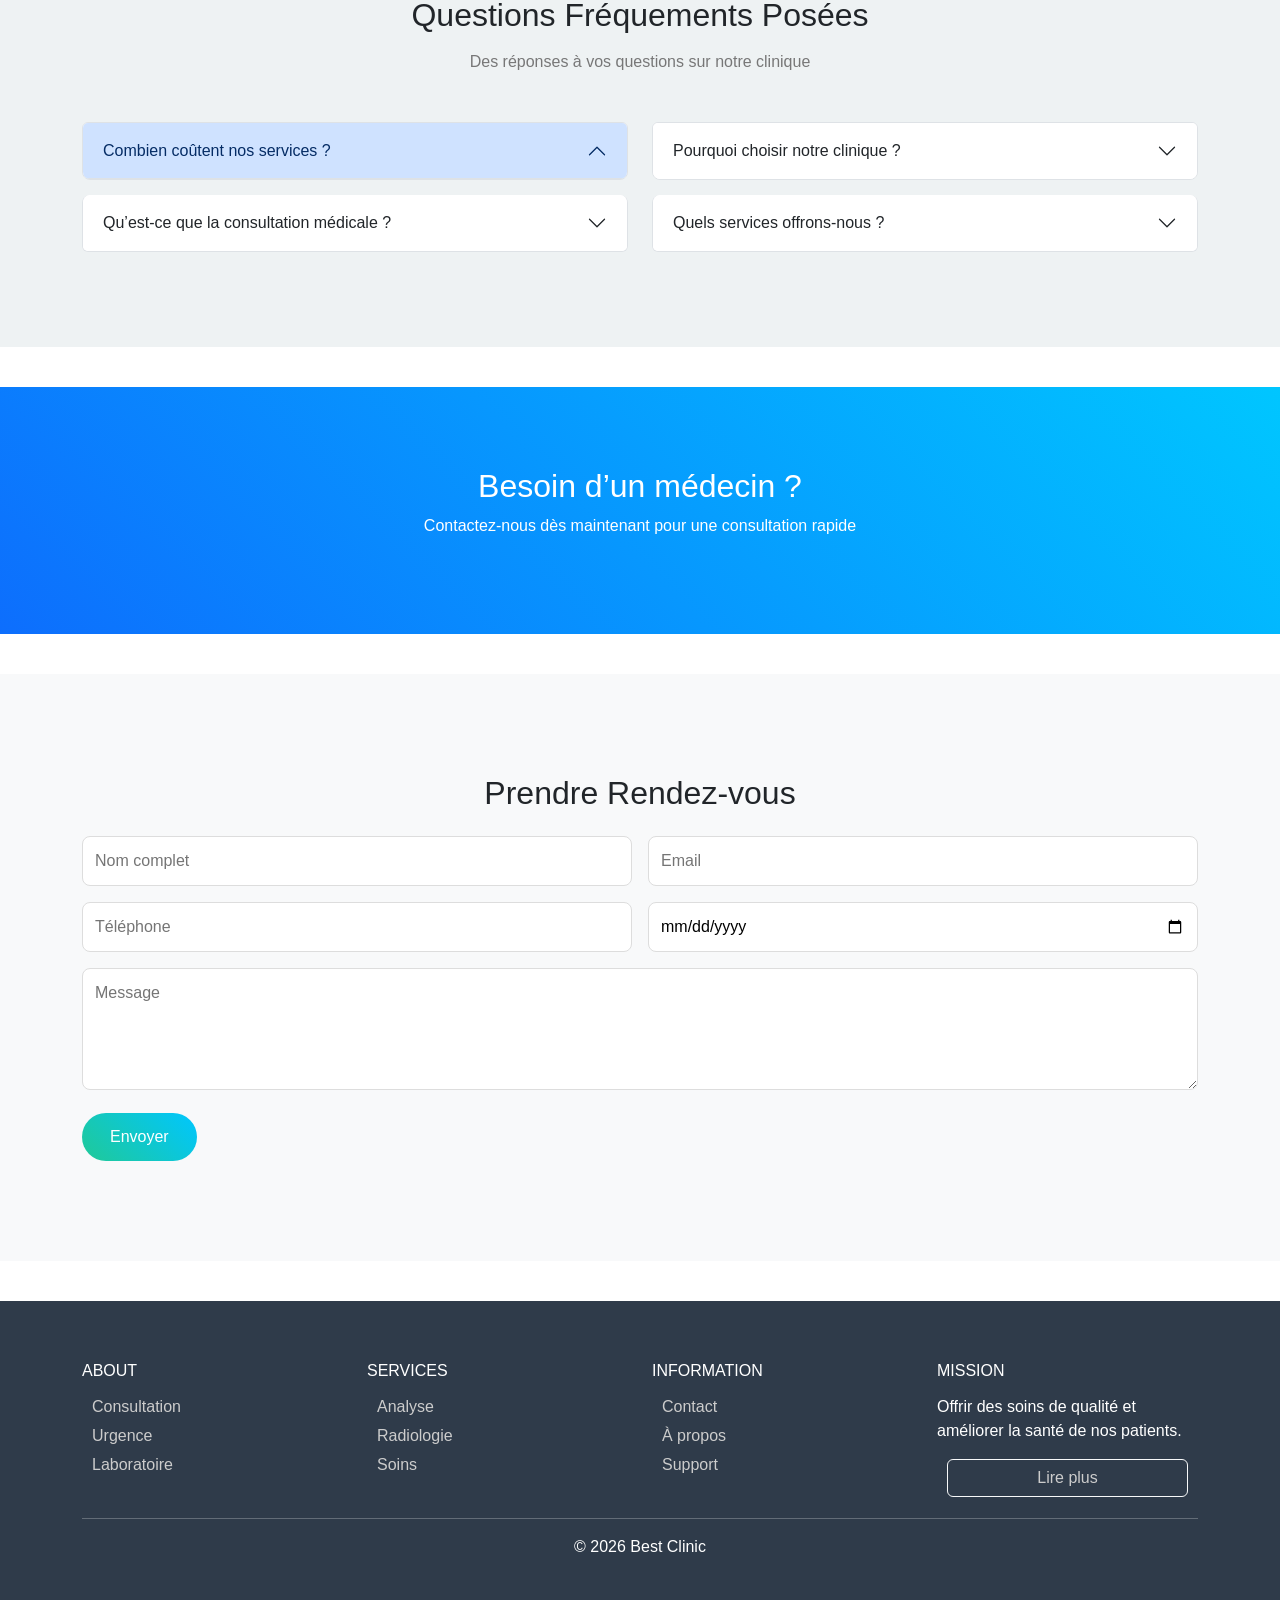
==== commit caf1e881: "Update index.html" ====
--- a/index.html
+++ b/index.html
@@ -1,37 +1,33 @@
 <!DOCTYPE html>
 <html lang="fr">
-<head>
-<meta charset="UTF-8">
-<title>Clinic Premium</title>
-<meta name="viewport" content="width=device-width, initial-scale=1.0">
-
-<link href="https://cdn.jsdelivr.net/npm/bootstrap@5.3.3/dist/css/bootstrap.min.css" rel="stylesheet">
-<link rel="stylesheet" href="style.css">
+ <head>
+ <meta charset="UTF-8">
+  <title>Clinic Premium</title>
+  <meta name="viewport" content="width=device-width, initial-scale=1.0">
+  <link href="https://cdn.jsdelivr.net/npm/bootstrap@5.3.3/dist/css/bootstrap.min.css" rel="stylesheet">
+  <link rel="stylesheet" href="style.css">
 </head>
 
-
 <body>
 
-
-
 <!-- NAVBAR -->
-<nav class="navbar navbar-expand-lg fixed-top nav-stax">
-<div class="container">
-<a class="navbar-brand fw-bold" href="#">Best Clinic</a>
-
-<button class="navbar-toggler" data-bs-toggle="collapse" data-bs-target="#menu">
-<span class="navbar-toggler-icon"></span>
-</button>
-
-<div class="collapse navbar-collapse" id="menu">
-<ul class="navbar-nav ms-auto">
-<li class="nav-item"><a class="nav-link" href="#">Accueil</a></li>
-<li class="nav-item"><a class="nav-link" href="#">A Propos</a></li>
-<li class="nav-item"><a class="nav-link" href="#">Services</a></li>
-<li class="nav-item">
-<a class="btn btn-outline-light ms-3">Contact</a>
-</li>
-</ul>
+ <nav class="navbar navbar-expand-lg fixed-top nav-stax">
+  <div class="container">
+  <a class="navbar-brand fw-bold" href="#">Best Clinic</a>
+
+  <button class="navbar-toggler" data-bs-toggle="collapse" data-bs-target="#menu">
+     <span class="navbar-toggler-icon"></span>
+  </button>
+
+  <div class="collapse navbar-collapse" id="menu">
+    <ul class="navbar-nav ms-auto">
+     <li class="nav-item"><a class="nav-link" href="#">Accueil</a></li>
+     <li class="nav-item"><a class="nav-link" href="#">A Propos</a></li>
+     <li class="nav-item"><a class="nav-link" href="#">Services</a></li>
+     <li class="nav-item">
+      <a class="btn btn-outline-light ms-3">Contact</a>
+    </li>
+  </ul>
 </div>
 </div>
 </nav>
@@ -252,7 +248,9 @@
 
 </div>
 
-<a href="#" class="btn-main mt-4">Voir plus</a>
+<div class="text-center btn-zone">
+    <a href="#" class="btn-main">Voir plus</a>
+</div>
 
 </div>
 </section>
